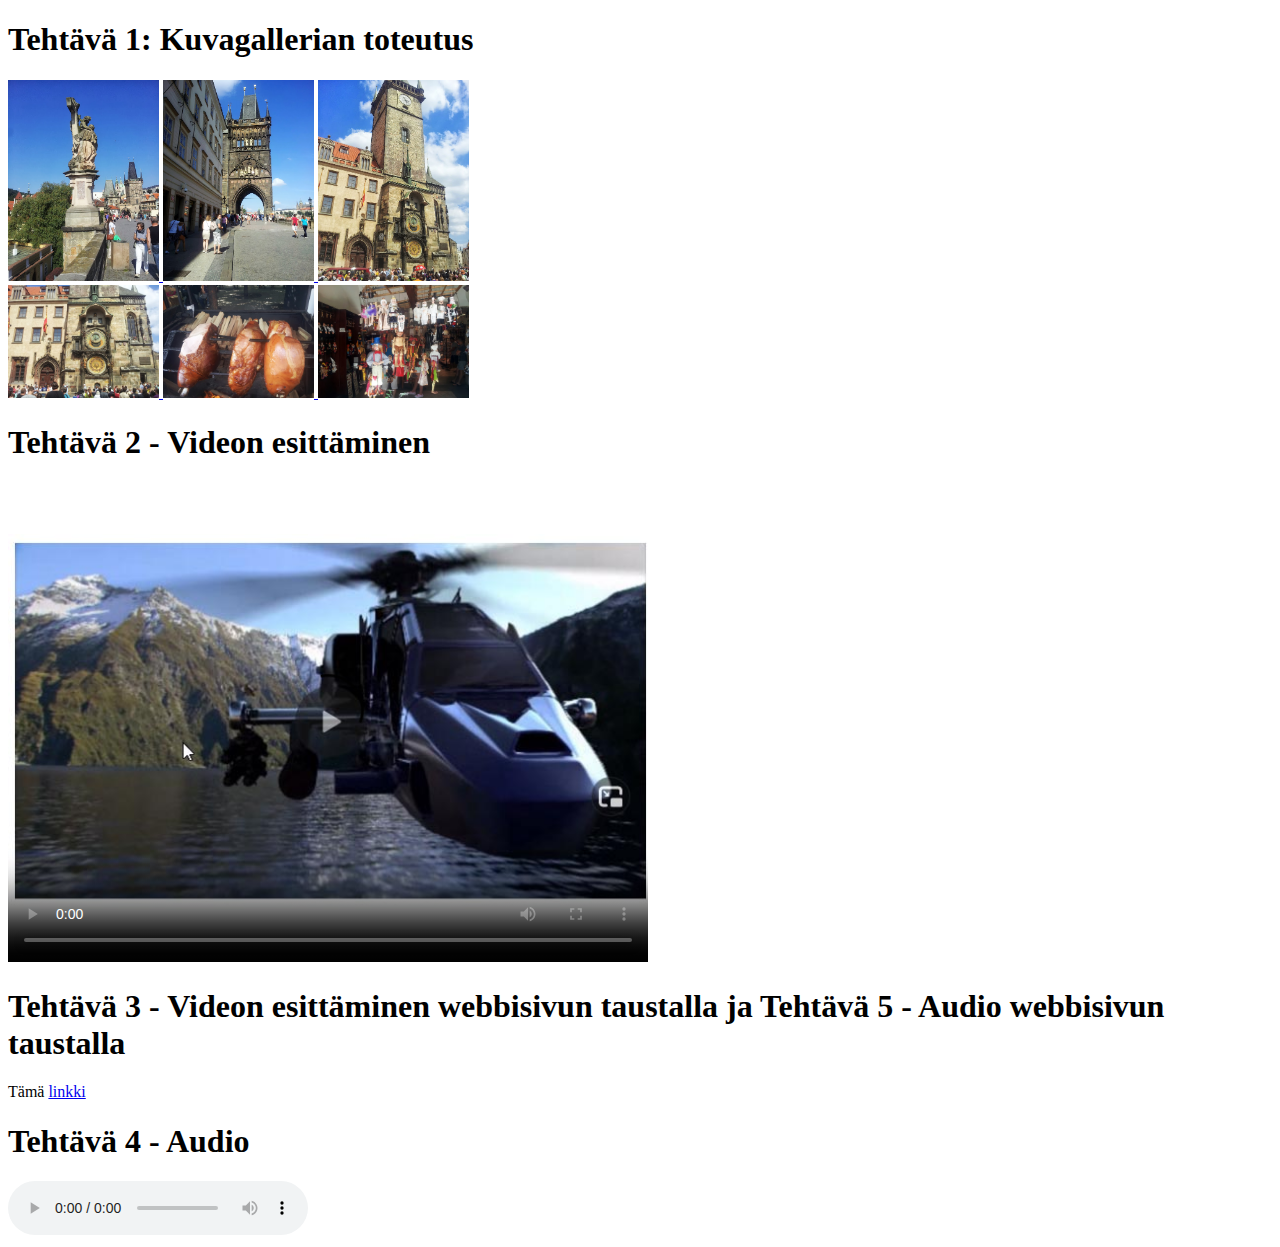
==== index.html @ 1d1c78e4 "Initial commit" ====
<!DOCTYPE html>
<html lang="fi">
  <head>
    <title>Harjoitus 7: Html 5 -mediaelementit ja kuvagalleria (Lightbox)</title>
    <meta charset="UTF-8">
    <link href="css/lightbox.css" rel="stylesheet">
  </head>
  <body>
    <div>
      <h1>Tehtävä 1: Kuvagallerian toteutus</h1>
      <a href="images/image-1.jpg" data-lightbox="Praha" data-title="Kaarlen silta">
        <img src="images/image-1.jpg" alt="Kaarlen silta">
      </a>
      <a href="images/image-2.jpg" data-lightbox="Praha" data-title="Kaarlen silta - portti">
        <img src="images/image-2.jpg" alt="Kaarlen silta - portti">
      </a>
      <a href="images/image-3.jpg" data-lightbox="Praha" data-title="Aukion kello">
        <img src="images/image-3.jpg" alt="Aukion kello">
      </a>
      <br>
      <a href="images/image-4.jpg" data-lightbox="Praha" data-title="Aukion kello - lähi">
        <img src="images/image-4.jpg" alt="Aukion kello - lähi">
      </a>
      <a href="images/image-5.jpg" data-lightbox="Praha" data-title="Aukiolla possua">
        <img src="images/image-5.jpg" alt="Aukiolla possua">
      </a>
      <a href="images/image-6.jpg" data-lightbox="Praha" data-title="Marionetit">
        <img src="images/image-6.jpg" alt="Marionetit">
      </a>
    </div>
    <div>
      <h1>Tehtävä 2 - Videon esittäminen</h1>
      <video 
        controls
        poster="images/video01.jpg"
        width="640"
        height="480">
        <source 
          src="video/helicopter.webm"
          type='video/webm'>
        <source 
          src="video/helicopter.mp4"
          type="video/mp4">
        <p>
          Your browser doesn't support HTML video. Here is a
          <a href="video/helicopter.mp4" download="video/helicopter.mp4">link to the video</a> instead.
        </p>
      </video>
    </div>
    <div>
      <h1>Tehtävä 3 - Videon esittäminen webbisivun taustalla ja Tehtävä 5 - Audio webbisivun taustalla</h1>
      <p>Tämä <a href="video_sivu.html" target="_blank">linkki</a></p>
    </div>
    <div>
      <h1>Tehtävä 4 - Audio</h1>
      <audio controls>
        <source src="audio/kalimba.mp3" type="audio/mpeg">
        <source src="audio/kalimba.ogg" type="audio/ogg">
        <p>
          Download <a href="audio/kalimba.mp3" download="audio/kalimba.mp3">MP3</a> or
          <a href="audio/kalimba.ogg" download="audio/kalimba.ogg">OGG</a> audio.
        </p>
      </audio>
    </div>
    <script src="js/lightbox-plus-jquery.js"></script>
  </body>
</html>
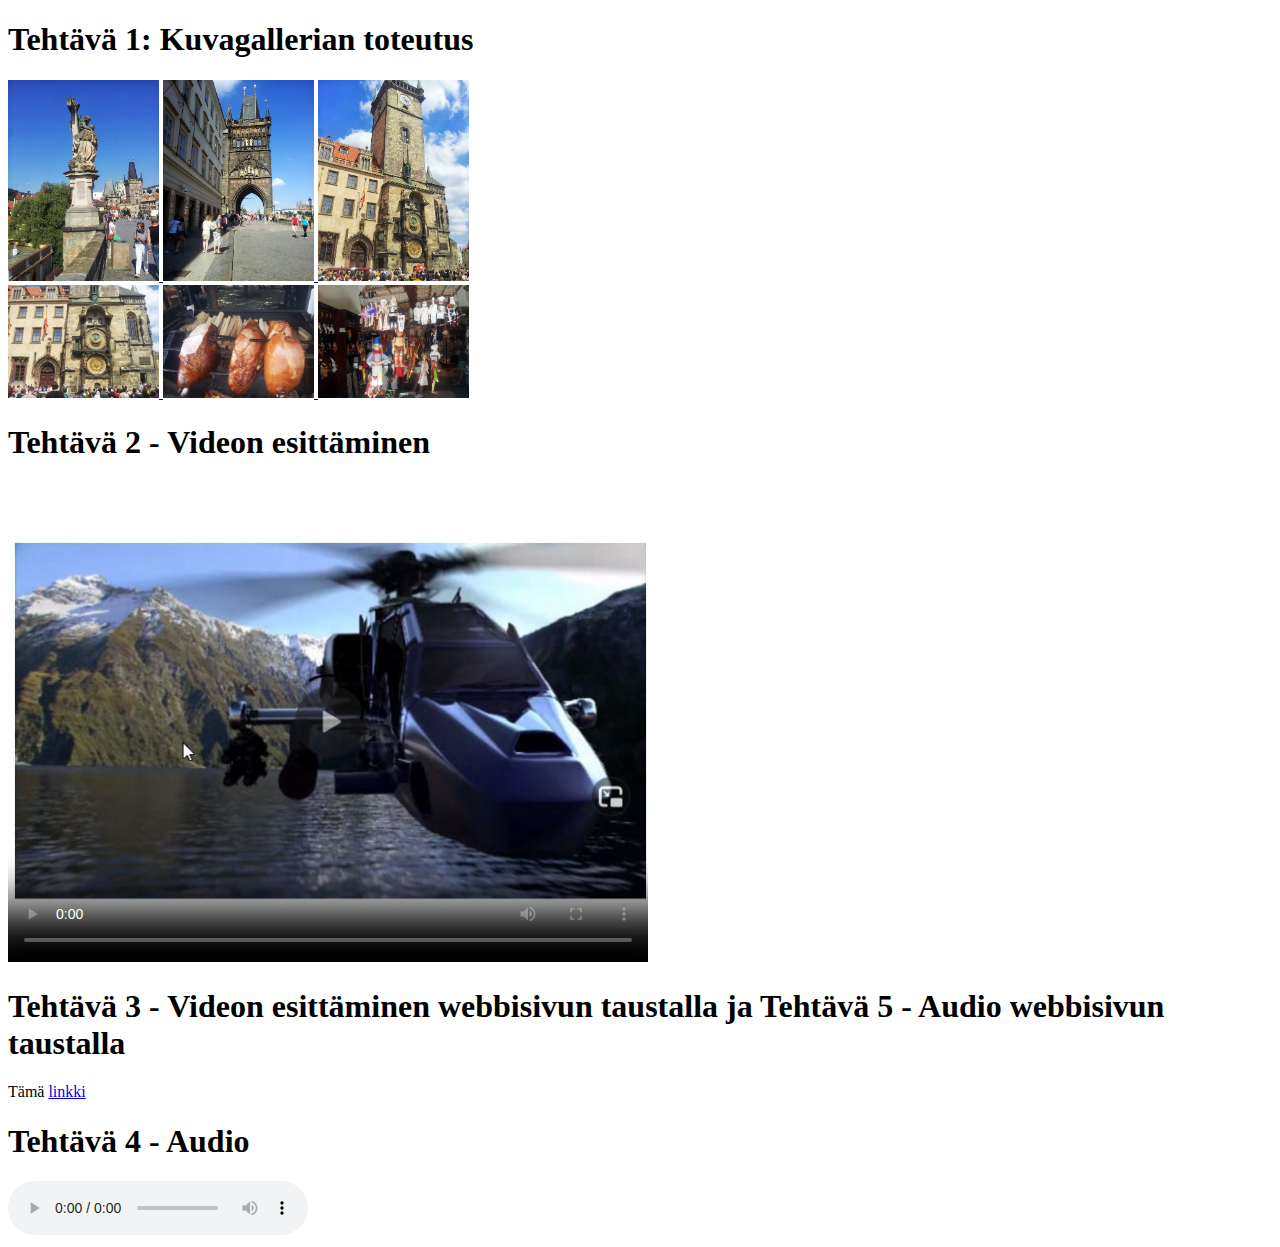
==== commit c55849e8: "add header instead of div" ====
--- a/index.html
+++ b/index.html
@@ -6,7 +6,7 @@
     <link href="css/lightbox.css" rel="stylesheet">
   </head>
   <body>
-    <div>
+    <header>
       <h1>Tehtävä 1: Kuvagallerian toteutus</h1>
       <a href="images/image-1.jpg" data-lightbox="Praha" data-title="Kaarlen silta">
         <img src="images/image-1.jpg" alt="Kaarlen silta">
@@ -27,8 +27,8 @@
       <a href="images/image-6.jpg" data-lightbox="Praha" data-title="Marionetit">
         <img src="images/image-6.jpg" alt="Marionetit">
       </a>
-    </div>
-    <div>
+    </header>
+    <header>
       <h1>Tehtävä 2 - Videon esittäminen</h1>
       <video 
         controls
@@ -46,12 +46,12 @@
           <a href="video/helicopter.mp4" download="video/helicopter.mp4">link to the video</a> instead.
         </p>
       </video>
-    </div>
-    <div>
+    </header>
+    <header>
       <h1>Tehtävä 3 - Videon esittäminen webbisivun taustalla ja Tehtävä 5 - Audio webbisivun taustalla</h1>
       <p>Tämä <a href="video_sivu.html" target="_blank">linkki</a></p>
-    </div>
-    <div>
+    </header>
+    <header>
       <h1>Tehtävä 4 - Audio</h1>
       <audio controls>
         <source src="audio/kalimba.mp3" type="audio/mpeg">
@@ -61,7 +61,7 @@
           <a href="audio/kalimba.ogg" download="audio/kalimba.ogg">OGG</a> audio.
         </p>
       </audio>
-    </div>
+    </header>
     <script src="js/lightbox-plus-jquery.js"></script>
   </body>
 </html>